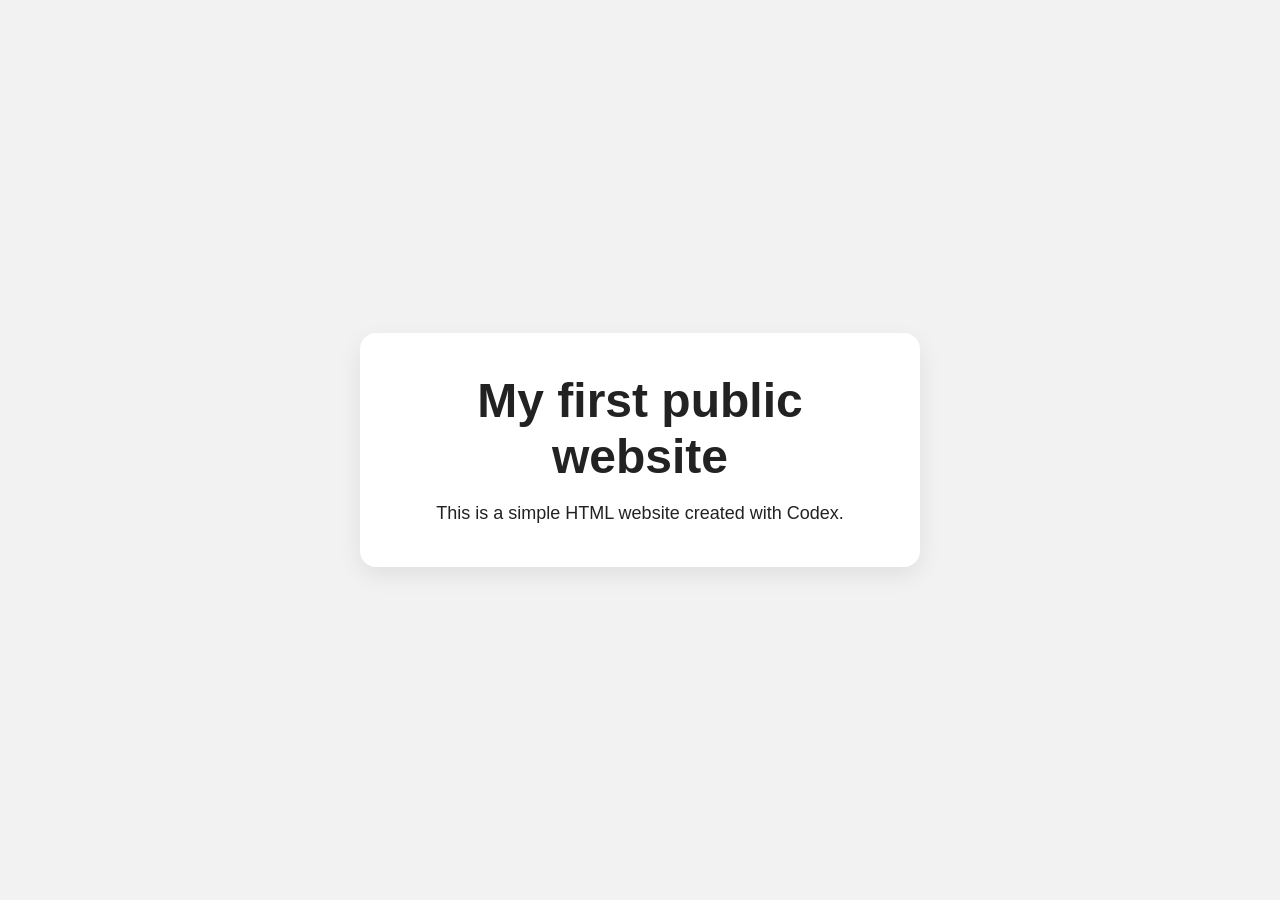
==== index.html @ 6246bcaa "Add static website landing page" ====
<!DOCTYPE html>
<html lang="en">
<head>
  <meta charset="UTF-8">
  <meta name="viewport" content="width=device-width, initial-scale=1.0">
  <title>My first public website</title>
  <style>
    * {
      box-sizing: border-box;
    }

    body {
      margin: 0;
      min-height: 100vh;
      display: flex;
      align-items: center;
      justify-content: center;
      padding: 24px;
      background: #f2f2f2;
      color: #222;
      font-family: Arial, Helvetica, sans-serif;
      line-height: 1.5;
    }

    .card {
      width: 100%;
      max-width: 560px;
      padding: 40px 32px;
      text-align: center;
      background: #fff;
      border-radius: 16px;
      box-shadow: 0 8px 24px rgba(0, 0, 0, 0.08);
    }

    h1 {
      margin: 0 0 16px;
      font-size: clamp(2rem, 6vw, 3rem);
      line-height: 1.15;
    }

    p {
      margin: 0;
      font-size: clamp(1rem, 3vw, 1.125rem);
    }

    @media (max-width: 480px) {
      body {
        padding: 16px;
      }

      .card {
        padding: 32px 20px;
        border-radius: 12px;
      }
    }
  </style>
</head>
<body>
  <main class="card">
    <h1>My first public website</h1>
    <p>This is a simple HTML website created with Codex.</p>
  </main>
</body>
</html>
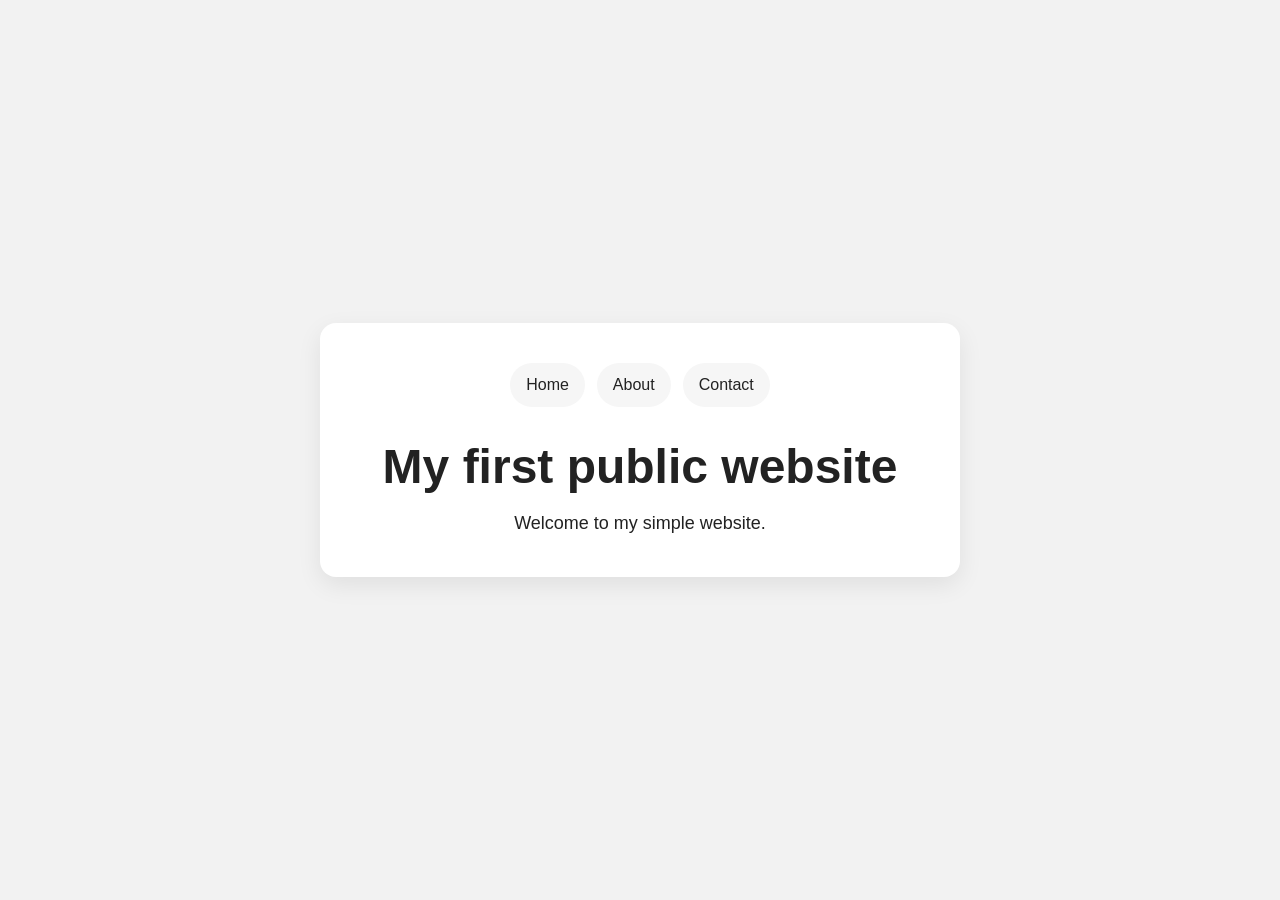
==== commit 79b44ce6: "Expand static site to three pages" ====
--- a/index.html
+++ b/index.html
@@ -3,62 +3,20 @@
 <head>
   <meta charset="UTF-8">
   <meta name="viewport" content="width=device-width, initial-scale=1.0">
-  <title>My first public website</title>
-  <style>
-    * {
-      box-sizing: border-box;
-    }
-
-    body {
-      margin: 0;
-      min-height: 100vh;
-      display: flex;
-      align-items: center;
-      justify-content: center;
-      padding: 24px;
-      background: #f2f2f2;
-      color: #222;
-      font-family: Arial, Helvetica, sans-serif;
-      line-height: 1.5;
-    }
-
-    .card {
-      width: 100%;
-      max-width: 560px;
-      padding: 40px 32px;
-      text-align: center;
-      background: #fff;
-      border-radius: 16px;
-      box-shadow: 0 8px 24px rgba(0, 0, 0, 0.08);
-    }
-
-    h1 {
-      margin: 0 0 16px;
-      font-size: clamp(2rem, 6vw, 3rem);
-      line-height: 1.15;
-    }
-
-    p {
-      margin: 0;
-      font-size: clamp(1rem, 3vw, 1.125rem);
-    }
-
-    @media (max-width: 480px) {
-      body {
-        padding: 16px;
-      }
-
-      .card {
-        padding: 32px 20px;
-        border-radius: 12px;
-      }
-    }
-  </style>
+  <title>Home</title>
+  <link rel="stylesheet" href="styles.css">
 </head>
 <body>
   <main class="card">
+    <nav aria-label="Main navigation">
+      <ul>
+        <li><a href="index.html">Home</a></li>
+        <li><a href="about.html">About</a></li>
+        <li><a href="contact.html">Contact</a></li>
+      </ul>
+    </nav>
     <h1>My first public website</h1>
-    <p>This is a simple HTML website created with Codex.</p>
+    <p>Welcome to my simple website.</p>
   </main>
 </body>
 </html>
--- a/styles.css
+++ b/styles.css
@@ -0,0 +1,86 @@
+* {
+  box-sizing: border-box;
+}
+
+body {
+  margin: 0;
+  min-height: 100vh;
+  display: flex;
+  align-items: center;
+  justify-content: center;
+  padding: 24px;
+  background: #f2f2f2;
+  color: #222;
+  font-family: Arial, Helvetica, sans-serif;
+  line-height: 1.5;
+}
+
+.card {
+  width: 100%;
+  max-width: 640px;
+  padding: 40px 32px;
+  text-align: center;
+  background: #fff;
+  border-radius: 16px;
+  box-shadow: 0 8px 24px rgba(0, 0, 0, 0.08);
+}
+
+nav {
+  margin-bottom: 32px;
+}
+
+nav ul {
+  display: flex;
+  flex-wrap: wrap;
+  justify-content: center;
+  gap: 12px;
+  margin: 0;
+  padding: 0;
+  list-style: none;
+}
+
+nav a {
+  display: inline-block;
+  padding: 10px 16px;
+  color: #222;
+  text-decoration: none;
+  border-radius: 999px;
+  background: #f6f6f6;
+  transition: background 0.2s ease, color 0.2s ease;
+}
+
+nav a:hover,
+nav a:focus {
+  background: #222;
+  color: #fff;
+}
+
+h1 {
+  margin: 0 0 16px;
+  font-size: clamp(2rem, 6vw, 3rem);
+  line-height: 1.15;
+}
+
+p {
+  margin: 0;
+  font-size: clamp(1rem, 3vw, 1.125rem);
+}
+
+@media (max-width: 480px) {
+  body {
+    padding: 16px;
+  }
+
+  .card {
+    padding: 32px 20px;
+    border-radius: 12px;
+  }
+
+  nav {
+    margin-bottom: 24px;
+  }
+
+  nav a {
+    padding: 9px 14px;
+  }
+}
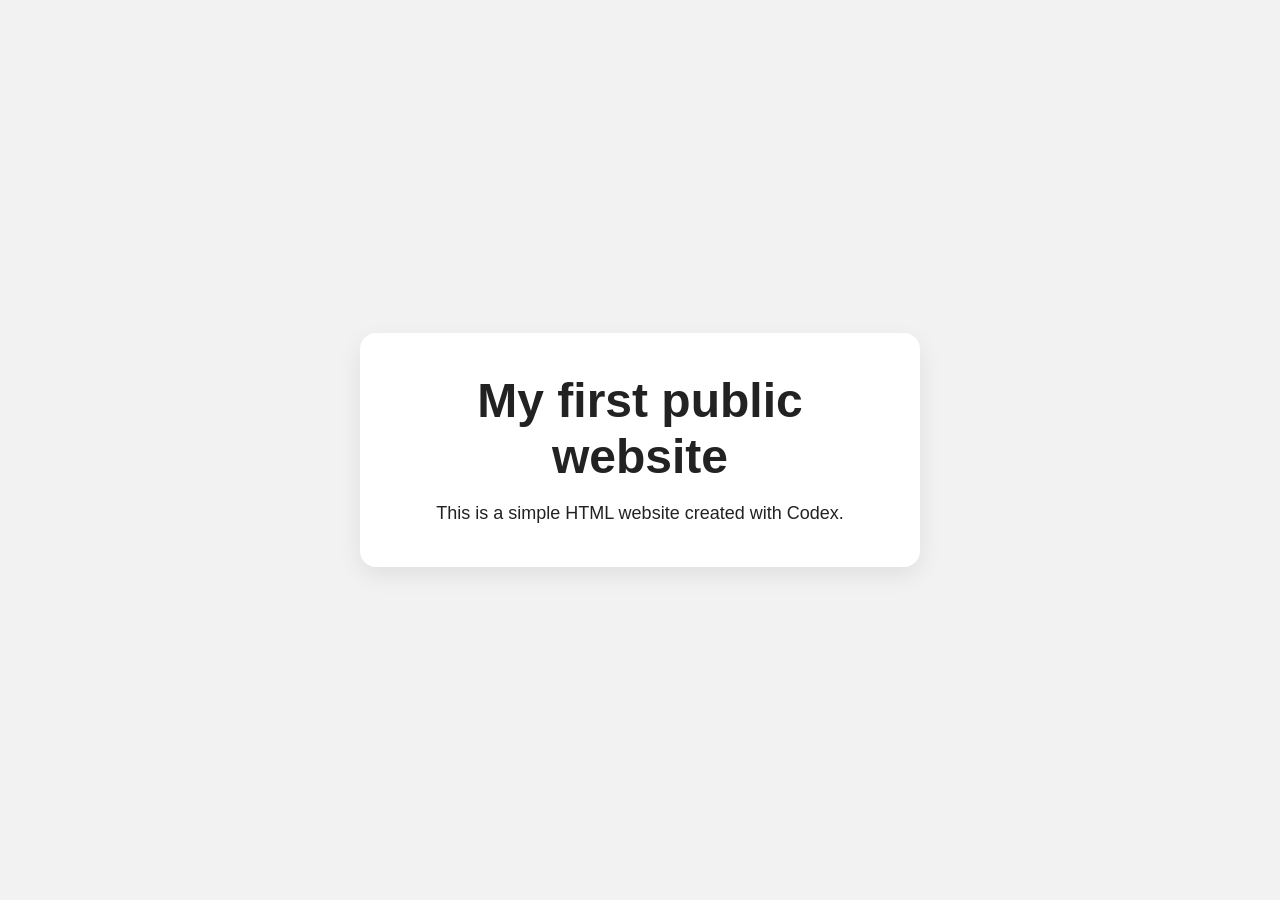
==== commit e23609bc: "Merge branch 'main' into codex/create-simple-static-website-with-html-and-css-7jqu5k" ====
--- a/index.html
+++ b/index.html
@@ -3,20 +3,62 @@
 <head>
   <meta charset="UTF-8">
   <meta name="viewport" content="width=device-width, initial-scale=1.0">
-  <title>Home</title>
-  <link rel="stylesheet" href="styles.css">
+  <title>My first public website</title>
+  <style>
+    * {
+      box-sizing: border-box;
+    }
+
+    body {
+      margin: 0;
+      min-height: 100vh;
+      display: flex;
+      align-items: center;
+      justify-content: center;
+      padding: 24px;
+      background: #f2f2f2;
+      color: #222;
+      font-family: Arial, Helvetica, sans-serif;
+      line-height: 1.5;
+    }
+
+    .card {
+      width: 100%;
+      max-width: 560px;
+      padding: 40px 32px;
+      text-align: center;
+      background: #fff;
+      border-radius: 16px;
+      box-shadow: 0 8px 24px rgba(0, 0, 0, 0.08);
+    }
+
+    h1 {
+      margin: 0 0 16px;
+      font-size: clamp(2rem, 6vw, 3rem);
+      line-height: 1.15;
+    }
+
+    p {
+      margin: 0;
+      font-size: clamp(1rem, 3vw, 1.125rem);
+    }
+
+    @media (max-width: 480px) {
+      body {
+        padding: 16px;
+      }
+
+      .card {
+        padding: 32px 20px;
+        border-radius: 12px;
+      }
+    }
+  </style>
 </head>
 <body>
   <main class="card">
-    <nav aria-label="Main navigation">
-      <ul>
-        <li><a href="index.html">Home</a></li>
-        <li><a href="about.html">About</a></li>
-        <li><a href="contact.html">Contact</a></li>
-      </ul>
-    </nav>
     <h1>My first public website</h1>
-    <p>Welcome to my simple website.</p>
+    <p>This is a simple HTML website created with Codex.</p>
   </main>
 </body>
 </html>
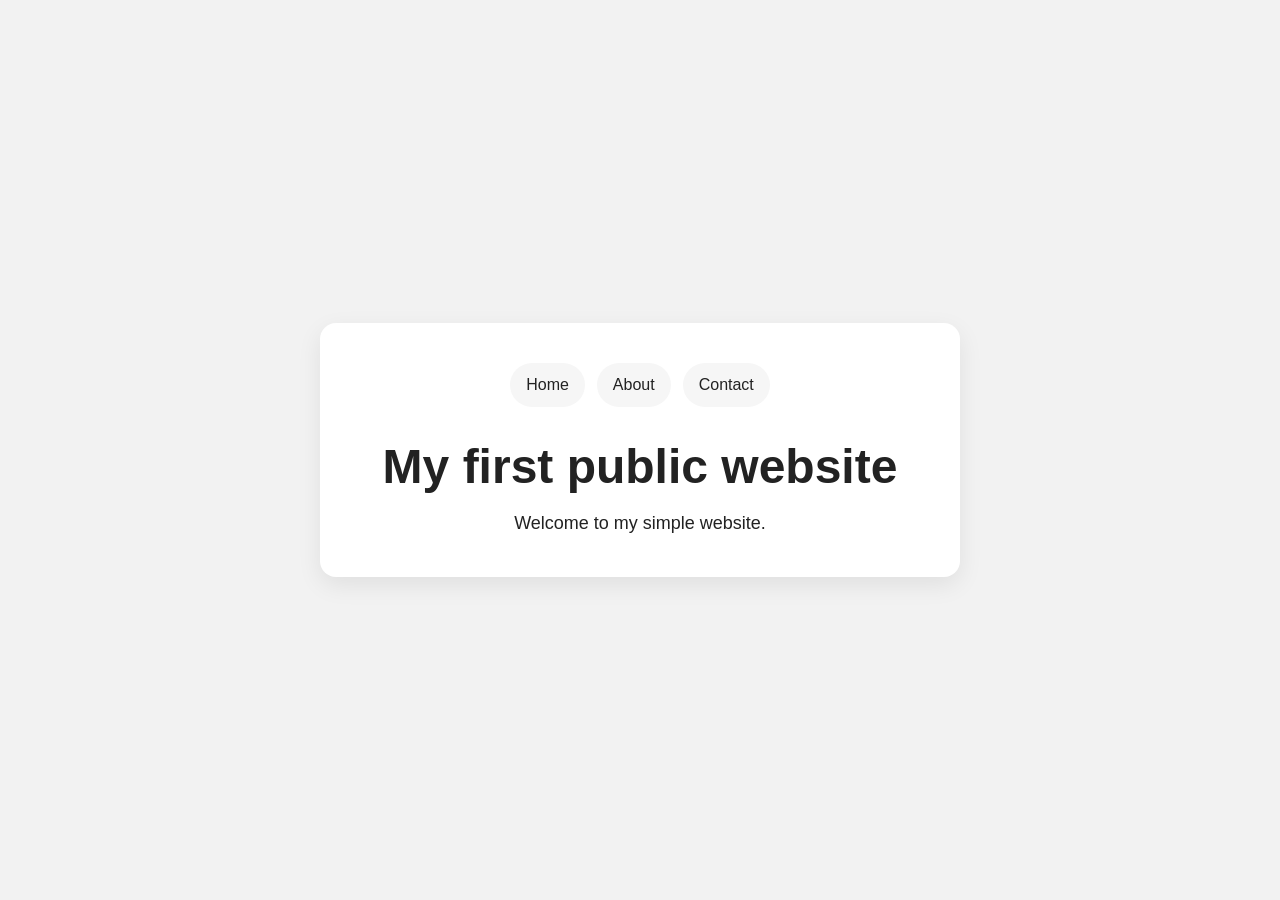
==== commit 95aae342: "Update index.html" ====
--- a/index.html
+++ b/index.html
@@ -3,62 +3,20 @@
 <head>
   <meta charset="UTF-8">
   <meta name="viewport" content="width=device-width, initial-scale=1.0">
-  <title>My first public website</title>
-  <style>
-    * {
-      box-sizing: border-box;
-    }
-
-    body {
-      margin: 0;
-      min-height: 100vh;
-      display: flex;
-      align-items: center;
-      justify-content: center;
-      padding: 24px;
-      background: #f2f2f2;
-      color: #222;
-      font-family: Arial, Helvetica, sans-serif;
-      line-height: 1.5;
-    }
-
-    .card {
-      width: 100%;
-      max-width: 560px;
-      padding: 40px 32px;
-      text-align: center;
-      background: #fff;
-      border-radius: 16px;
-      box-shadow: 0 8px 24px rgba(0, 0, 0, 0.08);
-    }
-
-    h1 {
-      margin: 0 0 16px;
-      font-size: clamp(2rem, 6vw, 3rem);
-      line-height: 1.15;
-    }
-
-    p {
-      margin: 0;
-      font-size: clamp(1rem, 3vw, 1.125rem);
-    }
-
-    @media (max-width: 480px) {
-      body {
-        padding: 16px;
-      }
-
-      .card {
-        padding: 32px 20px;
-        border-radius: 12px;
-      }
-    }
-  </style>
+  <title>Home</title>
+  <link rel="stylesheet" href="styles.css">
 </head>
 <body>
   <main class="card">
+    <nav aria-label="Main navigation">
+      <ul>
+        <li><a href="index.html">Home</a></li>
+        <li><a href="about.html">About</a></li>
+        <li><a href="contact.html">Contact</a></li>
+      </ul>
+    </nav>
     <h1>My first public website</h1>
-    <p>This is a simple HTML website created with Codex.</p>
+    <p>Welcome to my simple website.</p>
   </main>
 </body>
 </html>
--- a/styles.css
+++ b/styles.css
@@ -0,0 +1,86 @@
+* {
+  box-sizing: border-box;
+}
+
+body {
+  margin: 0;
+  min-height: 100vh;
+  display: flex;
+  align-items: center;
+  justify-content: center;
+  padding: 24px;
+  background: #f2f2f2;
+  color: #222;
+  font-family: Arial, Helvetica, sans-serif;
+  line-height: 1.5;
+}
+
+.card {
+  width: 100%;
+  max-width: 640px;
+  padding: 40px 32px;
+  text-align: center;
+  background: #fff;
+  border-radius: 16px;
+  box-shadow: 0 8px 24px rgba(0, 0, 0, 0.08);
+}
+
+nav {
+  margin-bottom: 32px;
+}
+
+nav ul {
+  display: flex;
+  flex-wrap: wrap;
+  justify-content: center;
+  gap: 12px;
+  margin: 0;
+  padding: 0;
+  list-style: none;
+}
+
+nav a {
+  display: inline-block;
+  padding: 10px 16px;
+  color: #222;
+  text-decoration: none;
+  border-radius: 999px;
+  background: #f6f6f6;
+  transition: background 0.2s ease, color 0.2s ease;
+}
+
+nav a:hover,
+nav a:focus {
+  background: #222;
+  color: #fff;
+}
+
+h1 {
+  margin: 0 0 16px;
+  font-size: clamp(2rem, 6vw, 3rem);
+  line-height: 1.15;
+}
+
+p {
+  margin: 0;
+  font-size: clamp(1rem, 3vw, 1.125rem);
+}
+
+@media (max-width: 480px) {
+  body {
+    padding: 16px;
+  }
+
+  .card {
+    padding: 32px 20px;
+    border-radius: 12px;
+  }
+
+  nav {
+    margin-bottom: 24px;
+  }
+
+  nav a {
+    padding: 9px 14px;
+  }
+}
